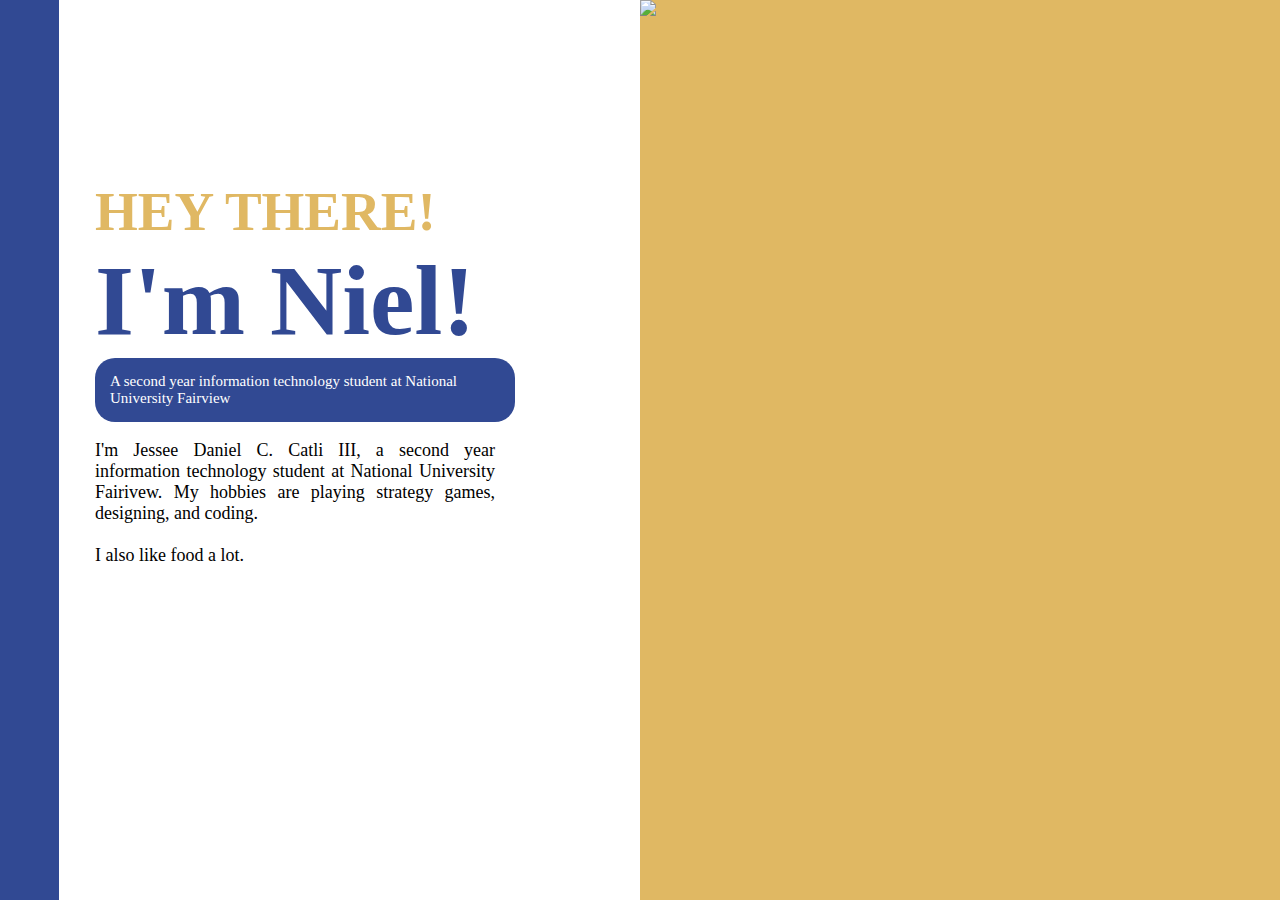
==== Catli_WebProg_Portfolio.html @ 13853a3f "Add files via upload" ====
<!DOCTYPE HTML>

<html>

<body style="height:100vh; margin:0">



<div style="height:100vh;margin:0;display:flex;flex-direction:row;padding:0">

	<div style="margin:0;display:block; background-color:white; height:100vh; width:50vw">
        <div style="position:absolute;border-left: 59px solid #314993; height:100vh"></div>
		<div style="margin:auto;margin-top:10vh;justify-content:center;width:50vh;height:10vh;padding:10vh">

	<p style="margin:0;color:#E0B863;text-align:left; width:100%; font-family:montserrat; font-size:55px"> <b>HEY THERE!</b></p>

	<p style="margin:0;color:#314993;text-align:left; width:100%; font-family:montserrat; font-size:100px"><b>I'm Niel!</b></p>

	<p style="text-align:justify;text-justify:inter-word;color:white;background-color:#314993;margin-top:0%;text-align:left;width:90%; border:none; border-width:2px; padding:15px; padding-right:0px; border-radius:20px; font-size:15px"> A second year information technology student at National University Fairview</p>

	<p style="font-size:18px;padding-right:50px;text-align:justify;text-justify:inter-word;">I'm Jessee Daniel C. Catli III, a second year information technology student at National University Fairivew. My hobbies are playing strategy games, designing, and coding. <br><br>I also like food a lot.</p>

		</div>
	</div>

    <div style="display:block; align-items:center;background-color:#E0B863; height:100%; width:50vw;margin:0;overflow:hidden;padding:0">
    <img src="hello.png" style=" width:100%; overflow:hidden;">
	    </div>

</div>
</body>
</html>
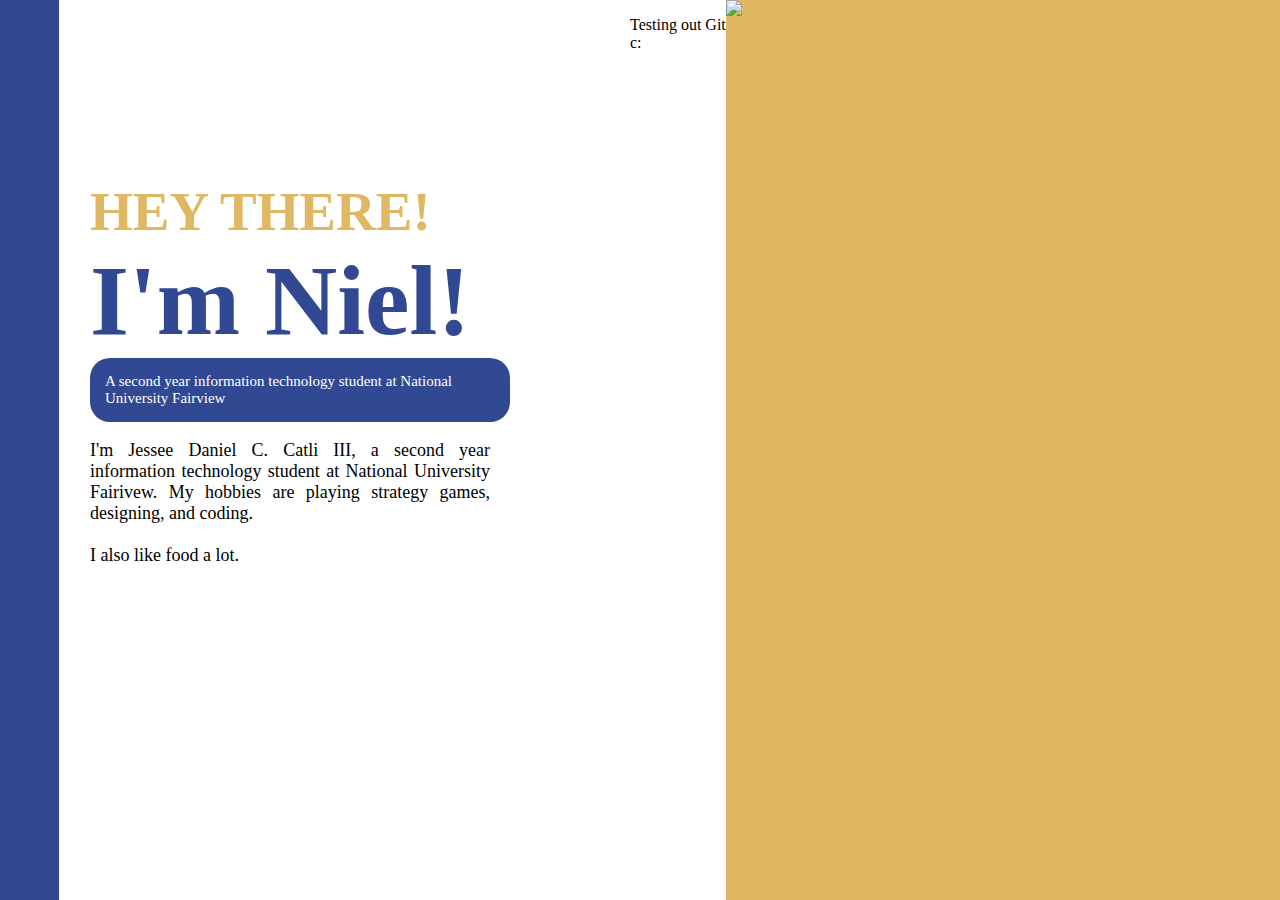
==== commit fb638ed6: "good" ====
--- a/Catli_WebProg_Portfolio.html
+++ b/Catli_WebProg_Portfolio.html
@@ -23,6 +23,8 @@
 		</div>
 	</div>
 
+	<p>Testing out Git c:</p>
+
     <div style="display:block; align-items:center;background-color:#E0B863; height:100%; width:50vw;margin:0;overflow:hidden;padding:0">
     <img src="hello.png" style=" width:100%; overflow:hidden;">
 	    </div>
